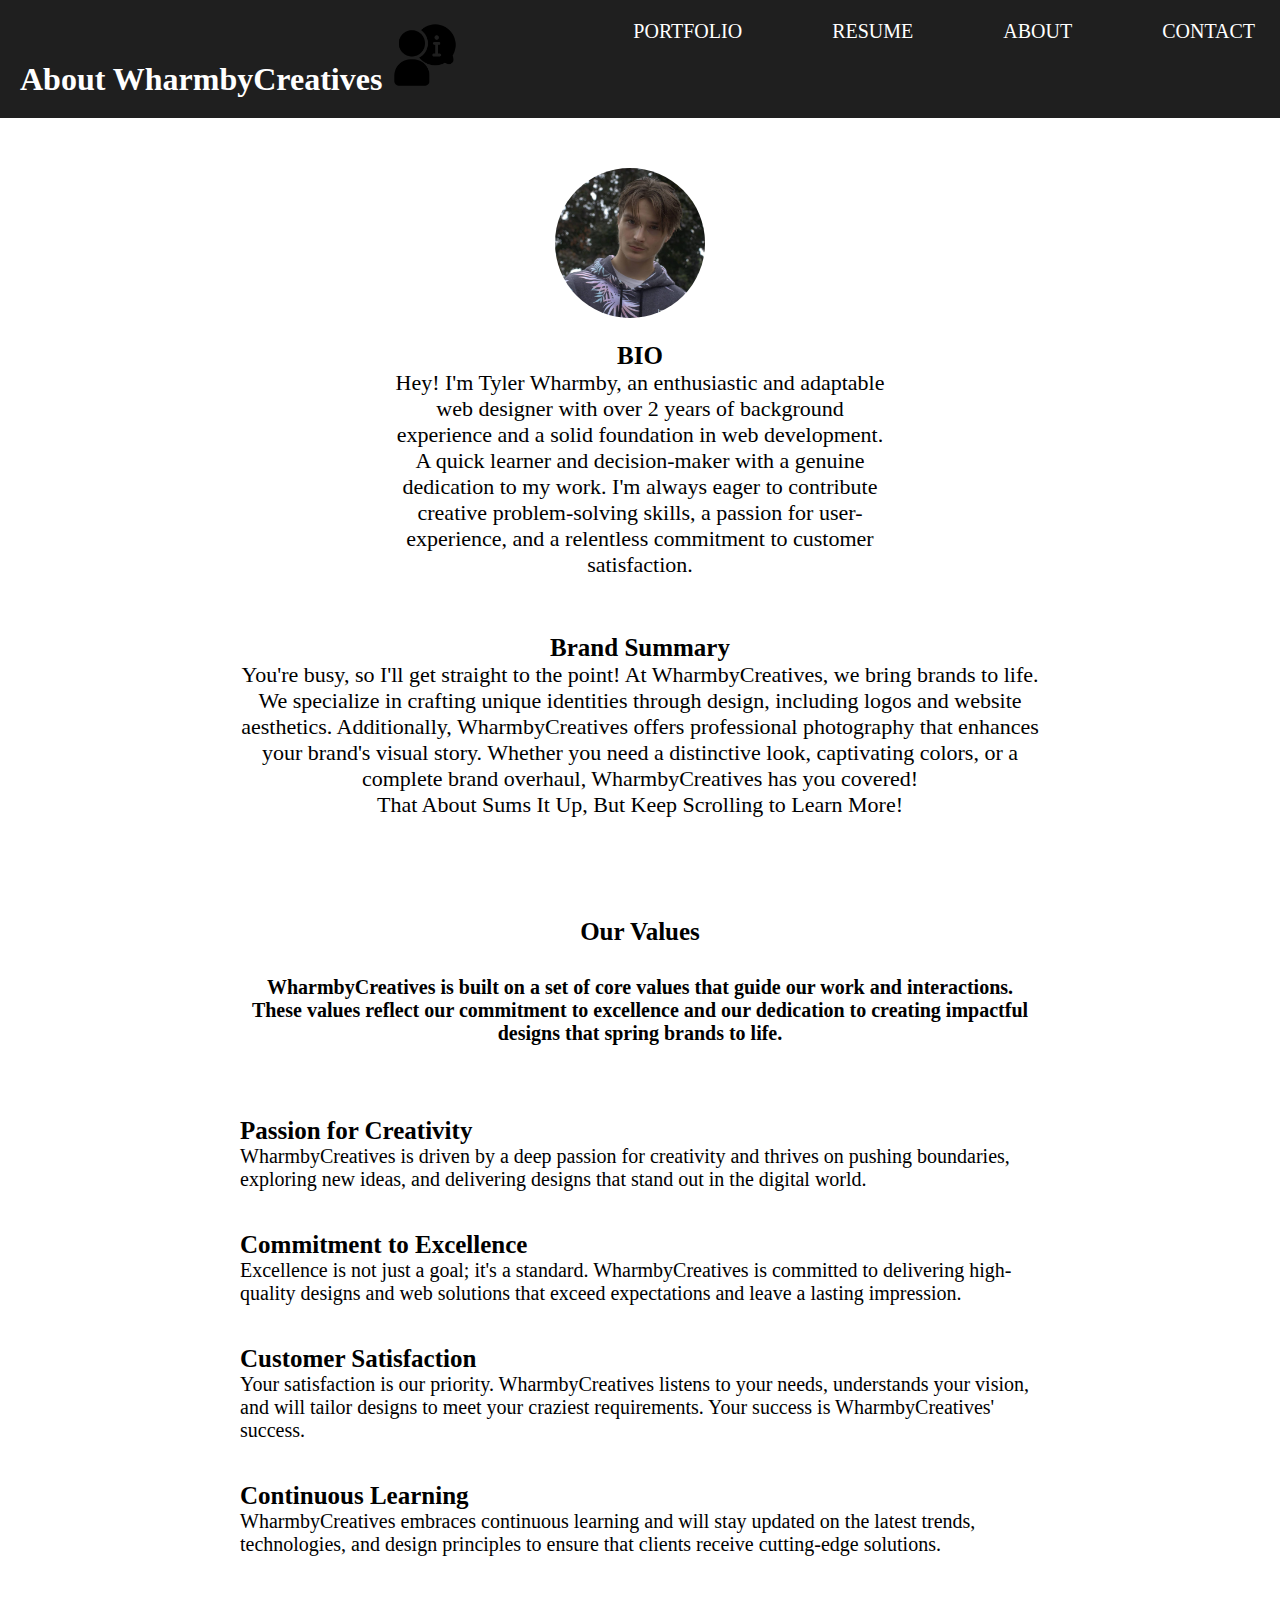
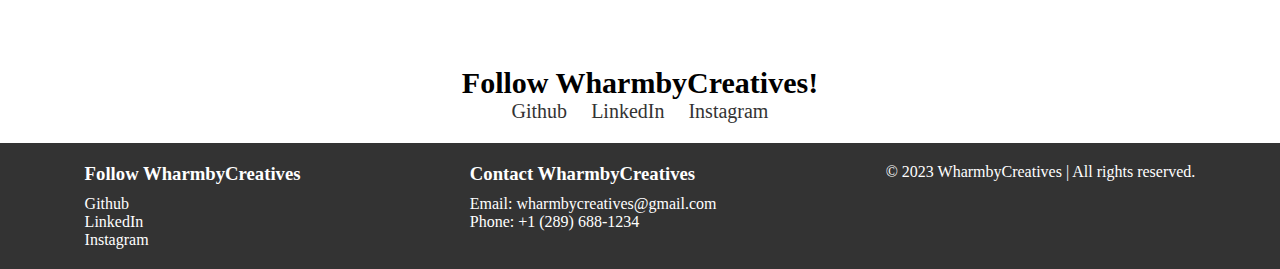
==== about.html @ bca9cbae "Final Project (HTML & CSS)" ====
<!DOCTYPE html>
<html lang="en">
<head>
    <meta charset="UTF-8">
    <meta name="viewport" content="width=device-width, initial-scale=1.0">
    <!-- Bootstrap CSS -->
    <link href="https://cdn.jsdelivr.net/npm/bootstrap@5.3.2/dist/css/bootstrap.min.css" rel="stylesheet" integrity="sha384-T3c6CoIi6uLrA9TneNEoa7RxnatzjcDSCmG1MXxSR1GAsXEV/Dwwykc2MPK8M2HN" crossorigin="anonymous">
    <!-- Bootstrap Icons -->
    <link rel="stylesheet" href="https://cdn.jsdelivr.net/npm/bootstrap-icons@1.11.1/font/bootstrap-icons.css">
    <!-- Main CSS -->
    <link rel="stylesheet" href="css/main.css">
    <title>About | WharmbyCreatives</title>
</head>

<body>
    <header>
        <nav class="nav-bar-about">
            <ul>
                <li><a href="index.html">PORTFOLIO</a></li>
                <li><a href="https://drive.google.com/file/d/1GMKzbXATH8-6mQB9liLofIXGYjtYXgCq/view?usp=sharing" target="_blank" rel="noopener noreferrer">RESUME</a></li>
                <li><a href="about.html">ABOUT</a></li>
                <li><a href="contact.html">CONTACT</a></li>
                <!-- <li><button class="hire-button">HIRE ME</button></li> -->
            </ul>
        </nav>
        <h1>About WharmbyCreatives <img src="images/about.svg" alt="About Icon"></h1>
    </header>

    <section class="about-section">
        <div class="profile-picture">
            <img src="images/LinkedIn.jpg" alt="Profile Picture">
        </div>
        <div class="container">
            <div class="profile-bio-container">
                <div class="bio">
                    <h4>BIO</h4>
                    <p>Hey! I'm Tyler Wharmby, an enthusiastic and adaptable web designer with over 2 years 
                        of background experience and a solid foundation in web development. 
                        A quick learner and decision-maker with a genuine dedication 
                        to my work. I'm always eager to contribute creative problem-solving 
                        skills, a passion for user-experience, and a relentless commitment 
                        to customer satisfaction.</p>
                </div>
            </div>

            <div>
                <p>
                    <br>
                    <br>
                </p>
            </div>
            
            <div class="about-content">
                <h4>Brand Summary</h4>
                <p>You're busy, so I'll get straight to the point! At WharmbyCreatives, we bring brands to life. 
                    We specialize in crafting unique identities through design, including logos and website aesthetics.
                    Additionally, WharmbyCreatives offers professional photography that enhances your brand's visual story. 
                    Whether you need a distinctive look, captivating colors, or a complete brand overhaul, WharmbyCreatives has you covered!</p>
                <p>That About Sums It Up, But Keep Scrolling to Learn More!</p>
            </div>
        </div>
    </section>

    <section class="values-section">
        <div class="container">
            <div class="section-title">
                <h2>Our Values</h2>
            </div>
            <div class="values-content">
                <h2>WharmbyCreatives is built on a set of core values that guide our work and interactions. These values reflect our commitment to excellence and our dedication to creating impactful designs that spring brands to life.</h2><br><br><br><br>
                <div class="value-item">
                    <h3>Passion for Creativity</h2>
                    <p>WharmbyCreatives is driven by a deep passion for creativity and thrives on pushing boundaries, exploring new ideas, and delivering designs that stand out in the digital world.</p>
                </div>
                <div class="value-item">
                    <h3>Commitment to Excellence</h3>
                    <p>Excellence is not just a goal; it's a standard. WharmbyCreatives is committed to delivering high-quality designs and web solutions that exceed expectations and leave a lasting impression.</p>
                </div>
                <div class="value-item">
                    <h3>Customer Satisfaction</h3>
                    <p>Your satisfaction is our priority. WharmbyCreatives listens to your needs, understands your vision, and will tailor designs to meet your craziest requirements. Your success is WharmbyCreatives' success.</p>
                </div>
                <div class="value-item">
                    <h3>Continuous Learning</h3>
                    <p>WharmbyCreatives embraces continuous learning and will stay updated on the latest trends, technologies, and design principles to ensure that clients receive cutting-edge solutions. </p>
                </div>
            </div>
        </div>
    </section>

    <section>
        <div class="social-links">
            <h1>Follow WharmbyCreatives!</h1>
            <a href="https://github.com/whar0012" target="_blank">Github</a>
            <a href="https://www.linkedin.com/in/tyler-wharmby-2b1a19154/" target="_blank">LinkedIn</a>
            <a href="https://www.instagram.com/digitalalgorithms/" target="_blank">Instagram</a>
        </div>
    </section>

    <footer>
        <div class="footer-container">
            <div class="footer-content">
                <h3>Follow WharmbyCreatives</h3>
                <p><a href="https://github.com/whar0012" target="_blank">Github</a></p>
                <p><a href="https://www.linkedin.com/in/tyler-wharmby-2b1a19154/" target="_blank">LinkedIn</a></p>
                <p><a href="https://www.instagram.com/digitalalgorithms/" target="_blank">Instagram</a></p>
            </div>
            <div class="footer-content">
                <h3>Contact WharmbyCreatives</h3>
                <p>Email: <a href="mailto:wharmbycreatives@gmail.com">wharmbycreatives@gmail.com</a></p>
                <p>Phone: <a href="tel:+12896881234">+1 (289) 688-1234</a></p>
            </div>
            <div>
                <p>&copy; 2023 WharmbyCreatives | All rights reserved.</p>
            </div>
        </div>
    </footer>

</body>
</html>
---- css/main.css ----
@import url("https://cdn.jsdelivr.net/npm/bootstrap-icons@1.11.1/font/bootstrap-icons.css");

/* ===== BOOTSTRAP ===== */
:root{
    --bs-primary: #C78C06;
    --bs-secondary: #FFE6AC;
    --bs-primary-rgb: 199, 140, 6;
    --bs-secondary-rgb: 255, 230, 172;
    --bs-primary-text-emphasis: #735102;
    --bs-secondary-text-emphasis: #ab986c;
    --bs-primary-bg-subtle: #d99e14;
    --bs-secondary-bg-subtle: #fbebc4;
    --bs-primary-border-subtle: #d99e14;
    --bs-secondary-border-subtle: #fbebc4;
}

.btn-primary,
.btn-outline-primary {
    --bs-btn-color: var(--bs-primary);
    --bs-btn-border-color: var(--bs-primary);
    --bs-btn-hover-bg: var(--bs-primary);
    --bs-btn-hover-border-color: var(--bs-primary);
    --bs-btn-active-bg: var(--bs-primary-bg-subtle);
    --bs-btn-active-border-color: var(--bs-primary-bg-subtle);
    --bs-btn-disabled-color: var(--bs-primary-bg-subtle);
    --bs-btn-disabled-border-color: var(--bs-primary-bg-subtle);
}

.btn-primary {
    --bs-btn-bg: var(--bs-primary);
}

.banner {
    background: white url(../images/main-banner.jpg) no-repeat center;
    background-size: cover;
}

.vision {
    background: black url(../images/vision.jpg) no-repeat center;
    background-size: cover;
}

* {
    padding: 0;
    margin: 0;
    box-sizing: border-box;
}


/* ===== BODY ===== */
body {
    margin: 0;
}


/* ===== HOMEPAGE HERO BANNER ===== */
.hero-container {
    position: relative;
}

video {
    width: 100%;
    height: auto;
    position: relative;
    z-index: 1;
}

.title-section {
    font-family: cursive;
    position: absolute;
    top: 38%;
    left: 50%;
    transform: translate(-50%, -50%);
    text-align: center;
    color: white;
    z-index: 2;
}

.title-section h1 {
    color: black;
}

.title-section h2 {
    font-weight: bold;
    font-size: x-large;
    color: whitesmoke;
}

.title-section h3 {
    font-size: large;
    font-weight: bold;
    color: whitesmoke;
}


/* ===== NAVIGATION BAR ===== */
.nav-bar-home {
    position: absolute;
    top: 10px;
    right: 10px;
    font-size: 20px;
    font-family: cursive;
    color: black;
    z-index: 3;
}

.nav-bar-home ul {
    list-style-type: none;
    display: flex;
    gap: 60px;
}

.nav-bar-home a {
    text-decoration: none;
    color: black;
    margin: 0 15px;
}

.nav-bar-home li {
    cursor: pointer;
}

.nav-bar-home li:hover {
    text-decoration: underline;
}

/* ===== ABOUT NAVIGATION BAR ===== */
.nav-bar-about {
    position: absolute;
    top: 20px;
    right: 10px;
    font-size: 20px;
    font-family: cursive;
    color: black;
    z-index: 3;
}

.nav-bar-about ul {
    list-style-type: none;
    display: flex;
    gap: 60px;
}

.nav-bar-about a {
    text-decoration: none;
    color: white;
    margin: 0 15px;
}

.nav-bar-about li {
    cursor: pointer;
}

.nav-bar-about li:hover {
    text-decoration: underline;
}

/* ===== SERVICES ===== */
.services-section {
    text-align: center;
    padding: 50px 0;
}

.section-title {
    display: flex;
    justify-content: center;
    align-items: center;
    margin-bottom: 20px;
}

.section-title h1{
    margin-right: 10px;
    font-size: 30px;
    font-weight: bold;
    color: black;
}

.services-container {
    display: flex;
    justify-content: space-around;
}

.service-item {
    text-align: center;
}

.service-item img {
    width: 50px; 
    height: 50px;
    margin-bottom: 10px;
}

.service-item p {
    margin: 0;
    font-size: 20px;
}

.hire-button {
    background-color: black;
    color: white;
    padding: 8px 16px;
    border: none;
    border-radius: 4px;
    cursor: pointer;
    font-size: 14px;
}

.hire-button:hover {
    background-color: #333;
}


/* ===== PORTFOLIO ===== */
.col-12 {
    text-align: center;
}

.col-md-6 {
    text-align: center;
}

.col-md-6 h5 {
    font-weight: bold;
}


/* ===== CONTACT ===== */
.contact-section {
    text-align: center;
    padding: 50px 0;
}

.section-title {
    margin-bottom: 20px;
}

.contact-form {
    max-width: 600px;
    margin: 0 auto;
}

form {
    display: grid;
    gap: 15px;
}

label {
    font-weight: bold;
}

input,
textarea {
    width: 100%;
    padding: 10px;
    box-sizing: border-box;
}

button {
    background-color: #007BFF;
    color: white;
    padding: 10px 20px;
    border: none;
    border-radius: 4px;
    cursor: pointer;
    font-size: 16px;
}

button:hover {
    background-color: #0056b3;
}


/* ===== ABOUT ===== */
.about-section {
    padding: 50px 0;
    text-align: center;
}

.container {
    max-width: 800px;
    margin: 0 auto;
}

.profile-bio-container {
    display: flex;
    justify-content: center;
    align-items: center;
    flex-wrap: wrap;
}

.profile-picture img {
    width: 150px;
    height: 150px;
    border-radius: 50%;
    margin-right: 20px;
    margin-bottom: 20px;
}

.bio {
    max-width: 500px;
    text-align: center;
}

.bio h4 {
    font-size: 25px;
    font-weight: bold;
}

.bio p {
    font-size: 22px;
}

.about-content {
    margin-top: 20px;
}

.about-content h4 {
    font-size: 25px;
    font-weight: bold;
}

.about-content p {
    font-size: 22px;
}


/* ===== VALUES ===== */
.values-section {
    padding: 50px 0;
    text-align: center;
}

.container {
    max-width: 800px;
    margin: 0 auto;
}

.section-title {
    margin-bottom: 30px;
}

.section-title h2 {
    font-size: 25px;
    font-weight: bold;
}

.values-content h2 {
    text-align: center;
    font-size: 20px;
}

.values-content {
    text-align: left;
}

.values-content h3 {
    font-size: 25px;
    font-weight: bold;
}

.values-content p {
    font-size: 20px;
    text-align: left;
}

.value-item {
    margin-bottom: 40px;
}

/* ===== SOCIAL MEDIA LINKS ===== */
.social-links {
    text-align: center;
    padding: 20px;
}

.social-links h1{
    font-size: 30px;
    font-weight: bold;
    color: black;
}


.social-links a {
    display: inline-block;
    margin: 0 10px;
    text-decoration: none;
    color: #333;
    font-size: 20px;
    transition: color 0.3s ease-in-out;
}

.social-links a:hover {
    color: #007bff;
}


/* ===== Photography ===== */
header {
    background-color: #1f1f1f;
    color: #fff;
    padding: 20px;
    display: flex;
    justify-content: space-between;
    align-items: center;
}

.logo img {
    height: 50px;
}

.nav-bar ul {
    list-style: none;
    display: flex;
}

.nav-bar a {
    text-decoration: wavy;
    color: white;
    margin: 0 15px;
}

section.hero {
    background-image: url('hero-background.jpg');
    background-size: cover;
    background-position: center;
    color: black;
    text-align: center;
    padding: 100px 0;
}

section.hero h1 {
    font-size: 36px;
    margin-bottom: 20px;
}

section.hero p {
    font-size: 18px;
    margin-bottom: 30px;
}

.cta-button {
    display: inline-block;
    padding: 15px 30px;
    background-color: black;
    color: white;
    text-decoration: none;
    font-weight: bold;
    border-radius: 5px;
}

section.portfolio {
    display: flex;
    flex-wrap: wrap;
    justify-content: space-around;
    padding: 50px 0;
}

.portfolio-item {
    width: 30%;
    margin-bottom: 30px;
    text-align: center;
}

.portfolio-item img {
    width: 100%;
    border-radius: 5px;
}

section.about,
section.contact {
    text-align: center;
    padding: 50px 0;
}


/* ===== CONTACT ===== */
.contact-section {
    display: flex;
    flex-direction: column;
    align-items: center;
    text-align: center;
    padding: 40px 0; 
}

.contact-form {
    border: 2px solid #000; 
    padding: 20px; 
    width: 80%; 
    max-width: 400px; 
}

.contact-form label,
.contact-form input,
.contact-form textarea,
.contact-form button {
    margin-bottom: 15px;
    width: 100%; 
}

.contact-form button {
    background-color: #000; 
    color: #fff;
    border: none; 
    padding: 10px;
    cursor: pointer; 
}


/* ===== FOOTER ===== */
footer {
    background-color: #333;
    color: white;
    padding: 20px 0;
}

.footer-container {
    position: relative;
    display: flex;
    justify-content: space-around;
}

.footer-content {
    text-align: left;
}

.footer-content h3 {
    font-weight: bold;
    margin-bottom: 10px;
}

.footer-content a {
    margin: 5px 0;
    color: white;
    text-decoration: none;
}

.footer-content a:hover {
    color: #d2cece;
}


/* ===== MOBILE STYLES ===== */
@media screen and (max-width: 767px) {

    /* HOMEPAGE HERO BANNER */
    .title-section {
        top: 25%;
    }

    .title-section h1 {
        font-size: 24px;
    }

    .title-section h2 {
        font-size: 16px;
    }

    .title-section h3 {
        font-size: 14px;
    }

    /* NAVIGATION BAR */
    .nav-bar-home {
        top: 5px;
        font-size: 16px;
    }

    .nav-bar-home ul {
        gap: 30px;
    }

    .nav-bar-home a {
        margin: 0 10px;
    }

    /* SERVICES */
    .section-title h1 {
        font-size: 24px;
    }

    .services-container {
        flex-direction: column;
    }

    .service-item img {
        width: 30px;
        height: 30px;
    }

    .service-item p {
        font-size: 16px;
    }

    .hire-button {
        font-size: 14px;
    }

    /* PORTFOLIO */
    .col-md-6 {
        width: 100%;
        margin-bottom: 20px;
    }

    /* CONTACT */
    .contact-form {
        max-width: 100%;
    }

    /* ABOUT */
    .about-section,
    .values-section {
        padding: 30px 0;
    }

    .profile-picture img {
        width: 120px;
        height: 120px;
        margin-right: 10px;
        margin-bottom: 10px;
    }

    .bio h4 {
        font-size: 20px;
    }

    .bio p {
        font-size: 16px;
    }

    .about-content h4,
    .values-content h2,
    .values-content h3 {
        font-size: 20px;
    }

    .about-content p,
    .values-content p {
        font-size: 16px;
    }

    /* SOCIAL MEDIA LINKS */
    .social-links h1,
    .social-links a {
        font-size: 20px;
    }

    /* CONTACT SECTION */
    .contact-section {
        padding: 30px 0;
    }

    .contact-form {
        width: 100%;
    }
}
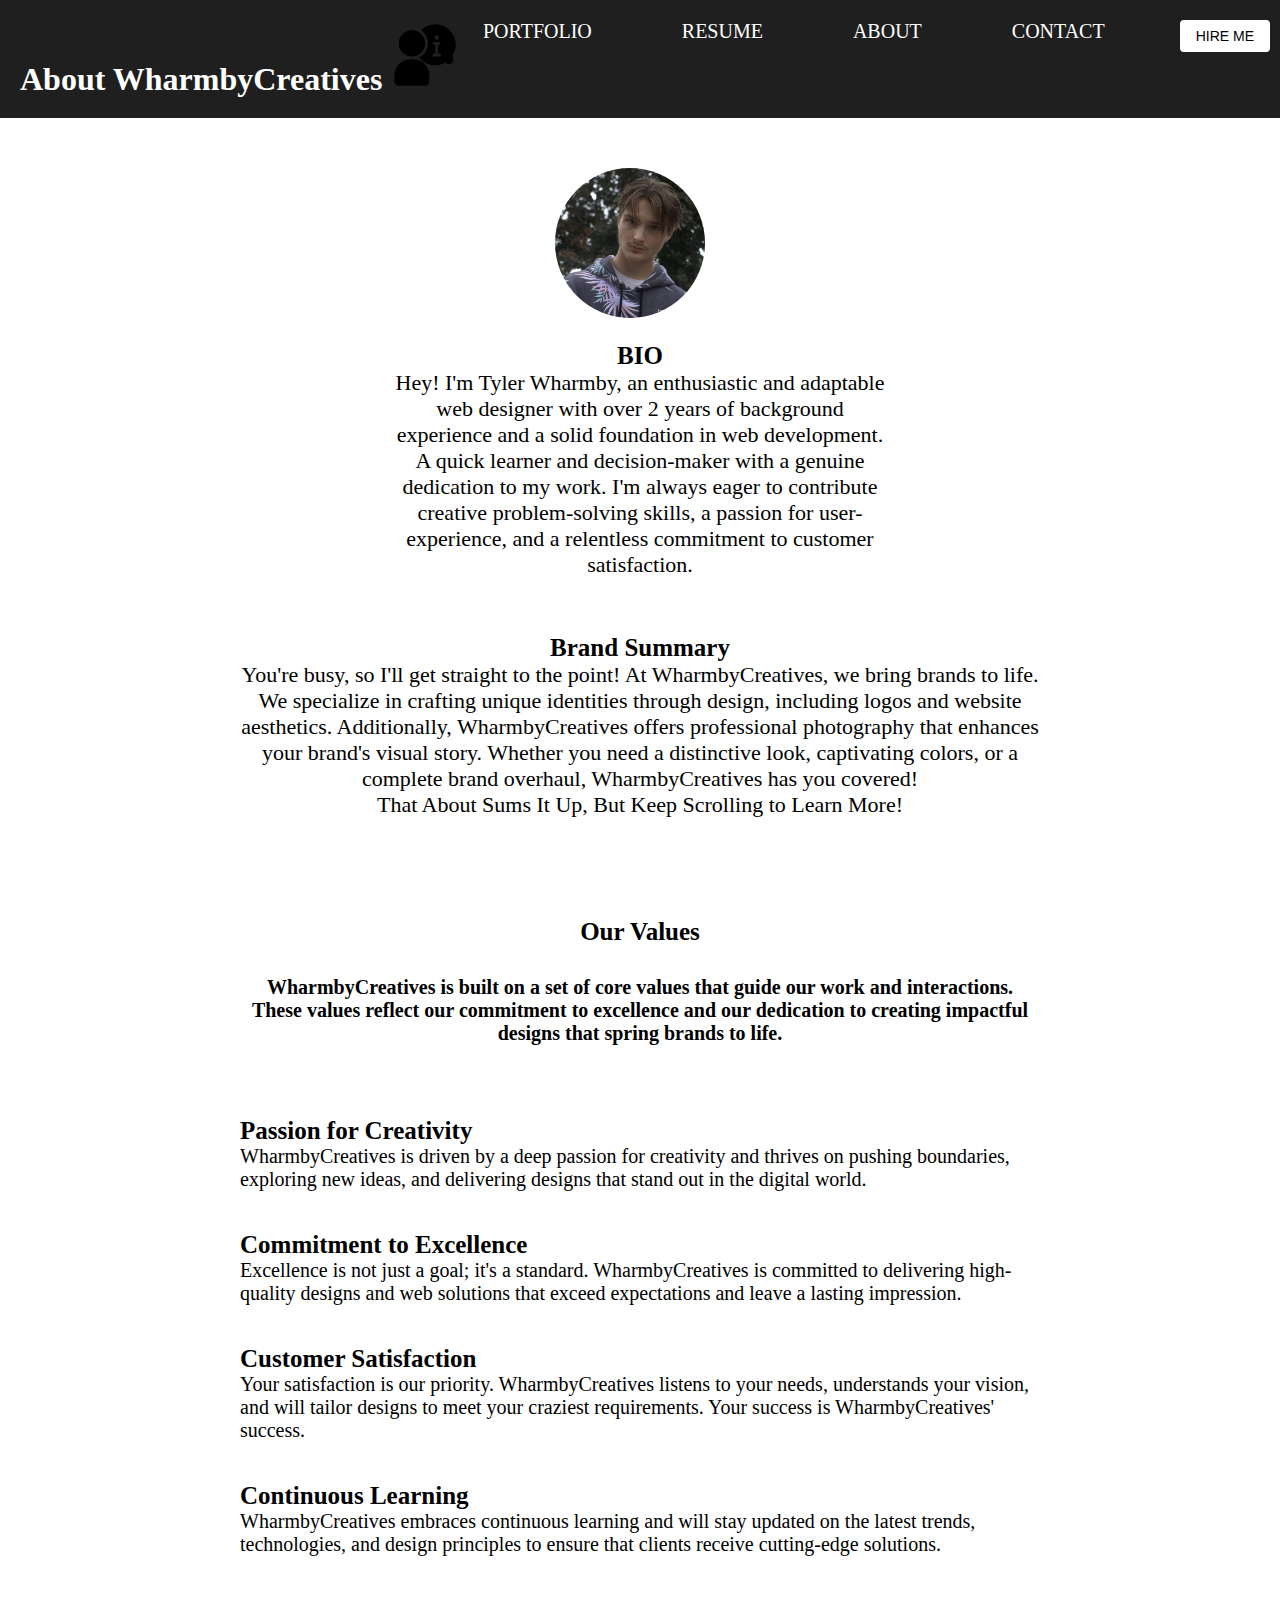
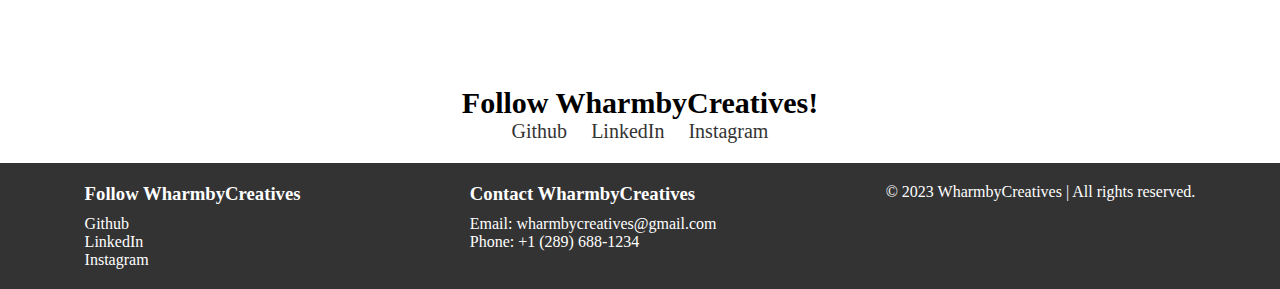
==== commit 2cb498d8: "- Styling Fixes - Added Responsive Media - Added Correct Images - Added Finishing Touches" ====
--- a/about.html
+++ b/about.html
@@ -20,7 +20,7 @@
                 <li><a href="https://drive.google.com/file/d/1GMKzbXATH8-6mQB9liLofIXGYjtYXgCq/view?usp=sharing" target="_blank" rel="noopener noreferrer">RESUME</a></li>
                 <li><a href="about.html">ABOUT</a></li>
                 <li><a href="contact.html">CONTACT</a></li>
-                <!-- <li><button class="hire-button">HIRE ME</button></li> -->
+                <li><button class="hire-button-about">HIRE ME</button></li>
             </ul>
         </nav>
         <h1>About WharmbyCreatives <img src="images/about.svg" alt="About Icon"></h1>
--- a/css/main.css
+++ b/css/main.css
@@ -209,6 +209,20 @@
     background-color: #333;
 }
 
+.hire-button-about {
+    background-color: white;
+    color: black;
+    padding: 8px 16px;
+    border: none;
+    border-radius: 4px;
+    cursor: pointer;
+    font-size: 14px;
+}
+
+.hire-button-about:hover {
+    background-color: #333;
+}
+
 
 /* ===== PORTFOLIO ===== */
 .col-12 {
@@ -227,7 +241,44 @@
 /* ===== CONTACT ===== */
 .contact-section {
     text-align: center;
+    margin-top: 50px;
     padding: 50px 0;
+}
+
+.contact-section{
+    font-size: 24px;
+    font-weight: bold;
+}
+
+.contact-info {
+    margin-top: 20px;
+}
+
+.contact-info h1 {
+    font-size: 30px;
+    font-weight: bold;
+}
+
+.contact-info a {
+    font-size: 20px;
+    margin: 0 10px;
+    text-decoration: none;
+    color: black;
+}
+
+.social-links {
+    margin-top: 20px;
+}
+
+.social-links h1 {
+    font-size: 30px;
+    font-weight: bold;
+}
+
+.social-links a {
+    font-size: 20px;
+    margin: 0 10px;
+    text-decoration: none;
 }
 
 .section-title {
